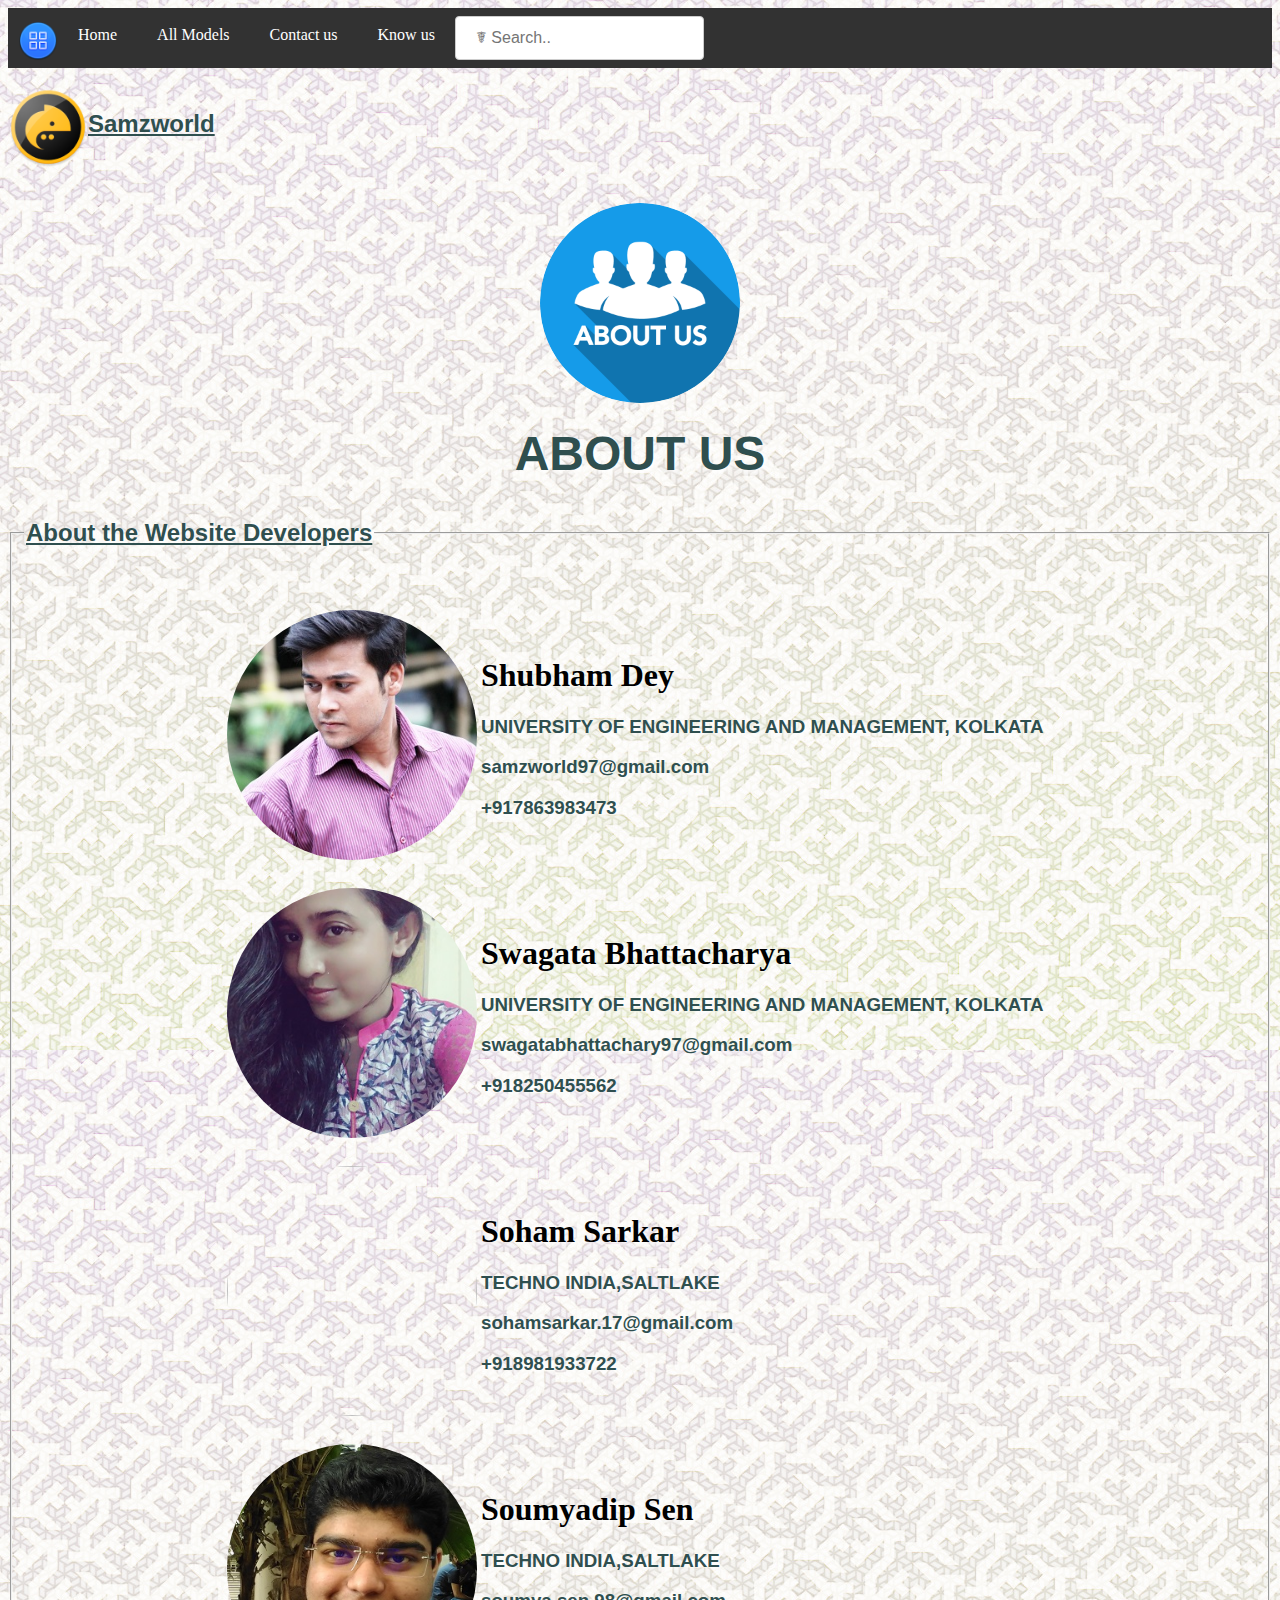
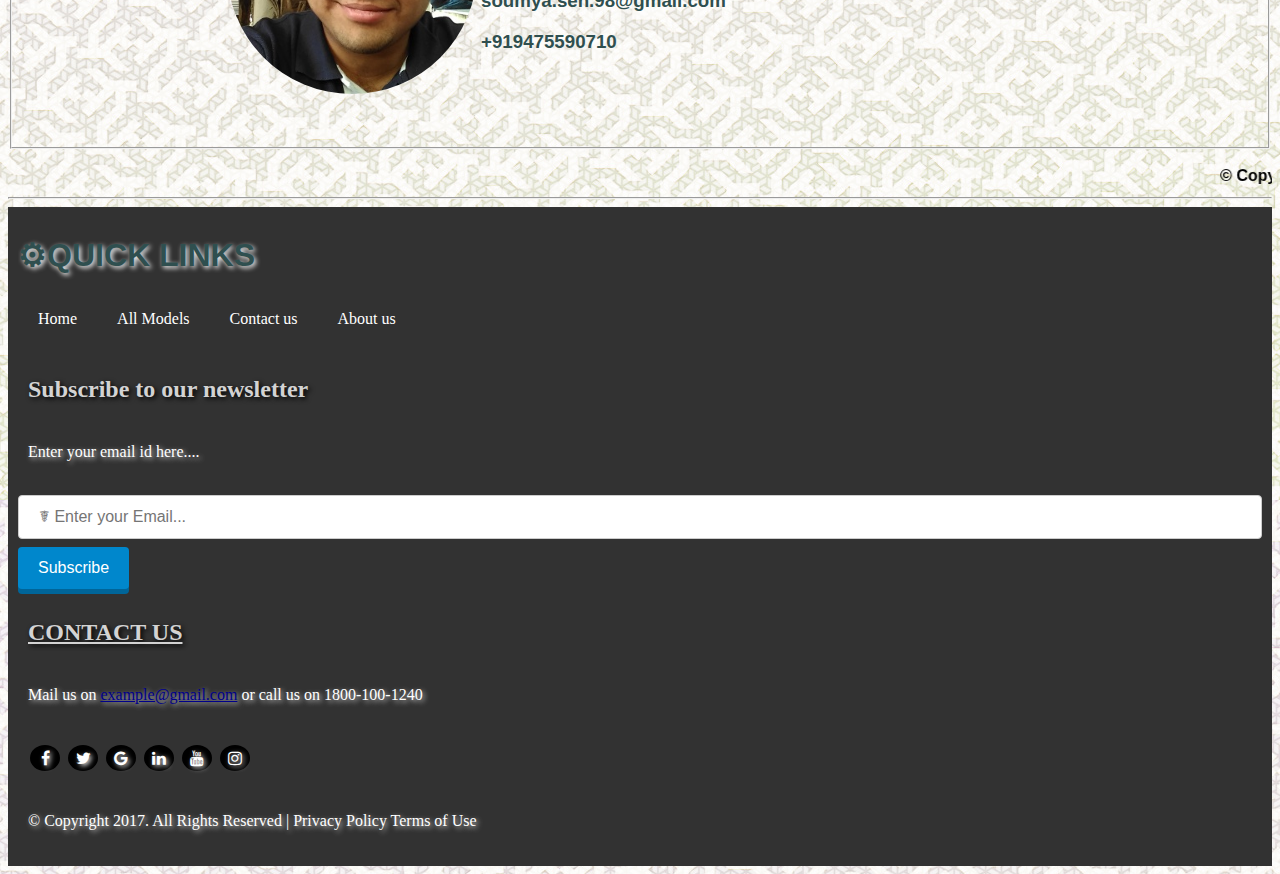
==== about.html @ 7f183e28 "the website for research" ====
<!DOCTYPE html>
<html>
<head>
<link rel="icon" type="image/gif/png" href="./images/samz.png">
<title>About Us</title>
<meta name="viewport" content="widtr=device-widtr, initial-scale=1">
<link rel="stylesheet" type="text/css" href="./css/project.css">
<link rel="stylesheet" href="https://cdnjs.cloudflare.com/ajax/libs/font-awesome/4.7.0/css/font-awesome.min.css">
<style type="text/css">
table{
	padding-left: 200px;
}
</style>
</head>
<body>
<ul>
  <li>
    <div id="mySidenav" class="sidenav"> 
         <h4><font size="5"><img src="./images/samz.png" widtr="80" height="80" align="center"/><u>Samzworld</u></font></h4>
<a href="javascript:void(0)" class="closebtn" onclick="closeNav()">&times;</a>
<a href="about.html">About us</a>
<a href="Services.html">Services</a> 
<a href="contact.html">Contact us</a>

 <br/><br/><br/><br/>
<h4> <font size="2">&copy; Copyright 2017. All Rights Reserved | Privacy Policy Terms of Use</font></h4>
</div>  
<span style="font-size:50px; padding-left: 10px;
cursor: pointer"onclick="openNav()"><input type="image" src="./images/Drawer.png" width="40" height="40" align="center" /></span>
</li>
  <li><a href="slide.html">Home</a></li>
  <li><a href="product.html">All Models</a></li>
  <li><a href="contact.html">Contact us</a></li>
  <li class="dropdown">
    <a href="javascript:void(0)" class="dropbtn">Know us</a>
    <div class="dropdown-content">
      <a href="about.html">About us</a>
      <a href="signup.html">Signup</a>
      <a href="login.html">Login</a>
    </div>
    </li> 
    <li><form><input type="text" name="search" placeholder="&#9764 Search.."></form></li>
  </ul>
 <h3><img src="./images/samz.png" width="80" height="80" align="center"/><font size="5"><u>Samzworld</u></font></h3>
 <div class="imgcontainer" align="center"> 
                <br/>
               <img src="./images/about.png" alt="Avatar" class="avatar" width="200" height="200"> 
            <h3><font size="8">ABOUT US</font></h3>
            </div>

    <div class="ab">
    <fieldset>
    <legend><h3><font size="5"><u>About the Website Developers</u></font></h3></legend><br /><br />
     <table border="0px">
     <tr>
     	<td><img class="circle" src="./images/samz.jpg" width="250" height="250" /></td>
     	<td><h1><b>Shubham Dey</b></h1>
     	<h3>UNIVERSITY OF ENGINEERING AND MANAGEMENT, KOLKATA</h3>
     	<h3>samzworld97@gmail.com</h3>
     	<h3>+917863983473</h3></td>
     </tr>
     </table>
     <br />
     <table border="0px">
     <tr>
     	<td><img class="circle" src="./images/swag.jpg" width="250" height="250" /></td>
     	<td><h1><b>Swagata Bhattacharya</b></h1>
     	<h3>UNIVERSITY OF ENGINEERING AND MANAGEMENT, KOLKATA</h3>
     	<h3>swagatabhattachary97@gmail.com</h3>
     	<h3>+918250455562</h3></td>
     </tr>
     </table>
     <br />
     <table border="0px">
     <tr>
     	<td><img class="circle" src="./images/sarkar.jpg" width="250" height="250" /></td>
     	<td><h1><b>Soham Sarkar</b></h1>
     	<h3>TECHNO INDIA,SALTLAKE</h3>
     	<h3>sohamsarkar.17@gmail.com</h3>
     	<h3>+918981933722</h3></td>
     </tr>
     </table>
     <br />
     <table border="0px">
	 <tr>
		<td><img class="circle" src="./images/sen.jpg" width="250" height="250" /></td>
     	<td><h1><b>Soumyadip Sen</b></h1>
     	<h3>TECHNO INDIA,SALTLAKE</h3>
     	<h3>soumya.sen.98@gmail.com</h3>
     	<h3>+919475590710</h3></td>
     </tr>
    </table>
     <br /><br />
 </div>
 <br />
 </fieldset>
<marquee><b>&copy; Copyright 2017. All Rights Reserved | Privacy Policy Terms of Use.........website created by &lt team one &gt</b></marquee>
<hr />

  </div>
 
   <div class="relative">
<ul>
 <h3><font size="6">&#9881;QUICK LINKS</font></h3>
<li><a href="slide.html" target="_blank">Home</a></li>
<li><a href="product.html">All Models</a></li>
<li><a href="contact.html">Contact us</a></li>
<li><a href="about.html" >About us</a></li>
 </ul>
<h2>Subscribe to our newsletter</h2>
<p>Enter your email id here....</p>
<div class="one"><input type="text" name="search" placeholder="&#9764 Enter your Email...">
<button type="submit" name="subscribe" value="Subscribe" />Subscribe</button></div>
<h2><u> CONTACT US</u></h2>
<p> Mail us on <a href="www.example@gmail.com" target="_blank">example@gmail.com</a> or call us on 1800-100-1240</p>
<p><a href="#" class="fa fa-facebook"></a>
<a href="#" class="fa fa-twitter"></a>
<a href="#" class="fa fa-google"></a>
<a href="#" class="fa fa-linkedin"></a>
<a href="#" class="fa fa-youtube"></a>
<a href="#" class="fa fa-instagram"></a></p>
<p> &copy; Copyright 2017. All Rights Reserved | Privacy Policy Terms of Use</p>
</div>


<script>
var slideIndex = 0;
showSlides();

function showSlides() {
    var i;
    var slides = document.getElementsByClassName("mySlides");
    var dots = document.getElementsByClassName("dot");
    for (i = 0; i < slides.lengtr; i++) {
       slides[i].style.display = "none";  
    }
    slideIndex++;
    if (slideIndex> slides.lengtr) {slideIndex = 1}    
    for (i = 0; i < dots.lengtr; i++) {
        dots[i].className = dots[i].className.replace(" active", "");
    }
    slides[slideIndex-1].style.display = "block";  
    dots[slideIndex-1].className += " active";
    setTimeout(showSlides, 4000); 
}
    function openNav() { 
document.getElementById("mySidenav") .style.widtr="250px";
} 
function closeNav() { 
document.getElementById("mySidenav") .style.widtr = "0";
} 
    

</script>

  </body>
  </html>
---- css/project.css ----
body{
 background-image: url("../images/a1.jpg");
}

ul {
    list-style-type: none;
    margin: 0;
    padding: 0;
    overflow: hidden;
    background-color: #323232;
   
}

li {
        float: left;
        padding: 0;
}

li a, .dropbtn {
    display: inline-block;
    color: white;
    text-align: center;
    padding: 18px 20px;
    text-decoration: none;
}

li a:hover, .dropdown:hover .dropbtn {
    background-color: black;
}

li.dropdown {
    display: inline-block;
}

.dropdown-content {
    display: none;
    position: absolute;
    background-color: #f2f2f2;
    min-width: 160px;
    box-shadow: 0px 8px 16px 0px rgba(0,0,0,0.2);
    z-index: 1;
}

.dropdown-content a {
    color: black;
    padding: 12px 16px;
    text-decoration: none;
    display: block;
    text-align: left;
    }

.dropdown-content a:hover {background-color: #aaaaaa}

.dropdown:hover .dropdown-content {
    display: block;
}

* {box-sizing:border-box}body {font-family: Verdana,sans-serif
 }
.mySlides {display:none}


.slideshow-container {
  max-width: 11400px;
  position: relative;
  margin: auto;
}

 
h1 {     text-shadow: 2px 2px 5px white;
        font-family: "Cambria Math";
               color:black;
          }


h2 {     text-shadow: 2px 2px 5px black;
        font-family: "Cambria Math";
               color:lightgray;
          padding: 10px;
}

h4{
	  text-shadow: 2px 2px 5px black;
        font-family: "Cambria Math";
               color:white;
          padding: 10px;
}

h6 {     text-shadow: 2px 2px 5px black;
        font-family: "Cambria Math";
               color:white;
          padding: 10px;
        position: absolute; 
        top: 100px; 
       left: 20px; 
         width: 100%; 

}

#cont{
  text-align: center;
}
#c , #d {
  display: inline;
  padding: 30px
  }

div.ab table[class=a] {
    font-family: "Cambria Math";
    width: 100%;
	padding:20px;
	}

p {     text-shadow: 2px 2px 5px lightgray;
        font-family: "Cambria Math";
               color:white;
			   padding: 10px;
          }

.text {
  color: #f2f2f2;
  font-size: 15px;
  padding: 8px 12px;
  position: absolute;
  bottom: 8px;
  width: 100%;
  text-align: center;
}


.numbertext {
  color: #f2f2f2;
  font-size: 12px;
  padding: 8px 12px;
  position: absolute;
  top: 0;
}

.dot {
  height: 13px;
  width: 13px;
  margin: 0 2px;
  background-color: #bbb;
  border-radius: 50%;
  display: inline-block;
  transition: background-color 0.6s ease;
}

.active {
  background-color: #717171;
}

.fade {
  -webkit-animation-name: fade;
  -webkit-animation-duration: 1.5s;
  animation-name: fade;
  animation-duration: 1.5s;
}

@-webkit-keyframes fade {
  from {opacity: .4} 
  to {opacity: 1}
}

@keyframes fade {
  from {opacity: .4} 
  to {opacity: 1}
}

@media only screen and (max-width: 300px) {
  .text {font-size: 11px}
}


 body { font-family: "Lato", sans-serif; transition: background-color .5s; }
.sidenav { height: 100%; width: 0; position: fixed; z-index: 1; top: 0; left: 0; background-color: black; overflow-x: hidden; transition: 0.5s; padding-top: 60px; } 
.sidenav a { padding: 8px 8px 8px 32px; text-decoration: none; font-size: 25px; color: #818181; display: block; transition: 0.3s }
.sidenav a:hover, .offcanvas a:focus{ color: #f1f1f1; }
.sidenav .closebtn { position: absolute; top: 0; right: 25px; font-size: 36px; margin-left: 50px; }
#main { transition: margin-left .5s; padding: 16px; }
@media screen and (max-height: 450px){ .sidenav {padding-top: 15px;} 
.sidenav a {font-size: 18px;} }


input[type=text] {
    width: 130px;
    box-sizing: border-box;
    border: 2px solid #ccc;
    border-radius: 4px;
    font-size: 16px;
    background-color: white;
    background-position: 3px 6px; 
    background-repeat: no-repeat;
    padding: 14px 20px 14px 40px;
    -webkit-transition: width 0.4s ease-in-out;
    transition: width 0.4s ease-in-out;
}


div.one input[type=text]:focus {
    width: 100%;
  }

div.gallery {
    border: 1px solid #ccc;
}

div.gallery:hover {
    border: 1px solid #777;
}

div.gallery img {
    width: 100%;
    height: auto;
}

div.desc {
    padding: 15px;
    text-align: center;
}

* {
    box-sizing: border-box;
}

.responsive {
    padding: 0 6px;
    float: left;
    width: 24.99999%;
}

@media only screen and (max-width: 700px){
    .responsive {
        width: 49.99999%;
        margin: 6px 0;
    }
}

.clearfix:after {
    content: "";
    display: table;
    clear: both;
}

.fa {
  padding: 5px;
  font-size: 50px;
  width: 30px;
  text-align: center;
  text-decoration: none;
  margin: 5px 2px;
  border-radius: 50%;
}

.fa:hover {
    opacity: 0.7;
}

.fa-facebook {
  background: black;
  color: white;
}

.fa-twitter {
  background: black;
  color: white;
}

.fa-google {
  background: black;
  color: white;
}

.fa-linkedin {
  background: black;
  color: white;
}

.fa-youtube {
  background: black;
  color: white;
}

.fa-instagram {
  background: black;
  color: white;
}


div.relative {
    position: relative;
    width:100%;
    height:auto;
    background-color: #323232;
    padding: 10px;
}

div.responsive:hover {
    border: 1px solid #777;
	background-color: whitesmoke;
        opacity: 0.6;
}

a:hover{
color: ;
}

div.ab img[class=circle] {
    border-radius: 50%;
}

button {
  border: 0;
  background: #0087cc;
  border-radius: 4px;
  box-shadow: 0 5px 0 #006599;
  color: #fff;
  cursor: pointer;
  font: inherit;
  margin: 0;
  outline: 0;
  padding: 12px 20px;
  transition: all .05s linear;
}
button:active {
  box-shadow: 1px 2px 0 #006599;
  transform: translateY(3px);
}

a{
        font-family: "Cambria Math";
     color: darkblue;
}
a:hover{
  color: red;
}
h3{
    font-family: cursive ,"Comic Sans MS",sans-serif;
    color: darkslategrey;
    text-shadow: 2px 2px 5px white;
}

input[type=text], input[type=password] { width: 100%; padding: 12px 20px; margin: 8px 0; display: inline-block; border: 1px solid #ccc; box-sizing: border-box; } / Set a style for all buttons / button { background-color: #48d1cc; color: white; padding: 14px 20px; margin: 8px 0; border: none; cursor: pointer; width: 100%; } .cancelbtn { width: auto; padding: 10px 18px; background-color: #4682b4; } / Center the image and position the close button / .imgcontainer { text-align: center; margin: 24px 0 12px 0; position: relative; } img.avatar {  border-radius: 60%; } .container { padding: 16px; } span.psw { float: right; padding-top: 16px; } / The Modal (background) / .modal { display: none; position: fixed; z-index: 1; left: 0; top: 0; width: 100%; height: 100%; overflow: auto; background-color: rgb(0,0,0); background-color: rgba(0,0,0,0.4); padding-top: 60px; } .modal-content { background-color: #fefefe; margin: 5% auto 15% auto; border: 1px solid #888; width: 80%; } / The Close Button (x) / .close { position: absolute; right: 25px; top: 0; color: #000; font-size: 35px; font-weight: bold; } .close:hover, .close:focus { color: red; cursor: pointer; } / Add Zoom Animation / .animate { -webkit-animation: animatezoom 0.6s; animation: animatezoom 0.6s } @-webkit-keyframes animatezoom { from {-webkit-transform: scale(0)} to {-webkit-transform: scale(1)} } @keyframes animatezoom { from {transform: scale(0)} to {transform: scale(1)} } / Change styles for span and cancel button on extra small screens */ @media screen and(max-width: 300px){ span.psw { display: block; float: none; } .cancelbtn { width: 100%; } }
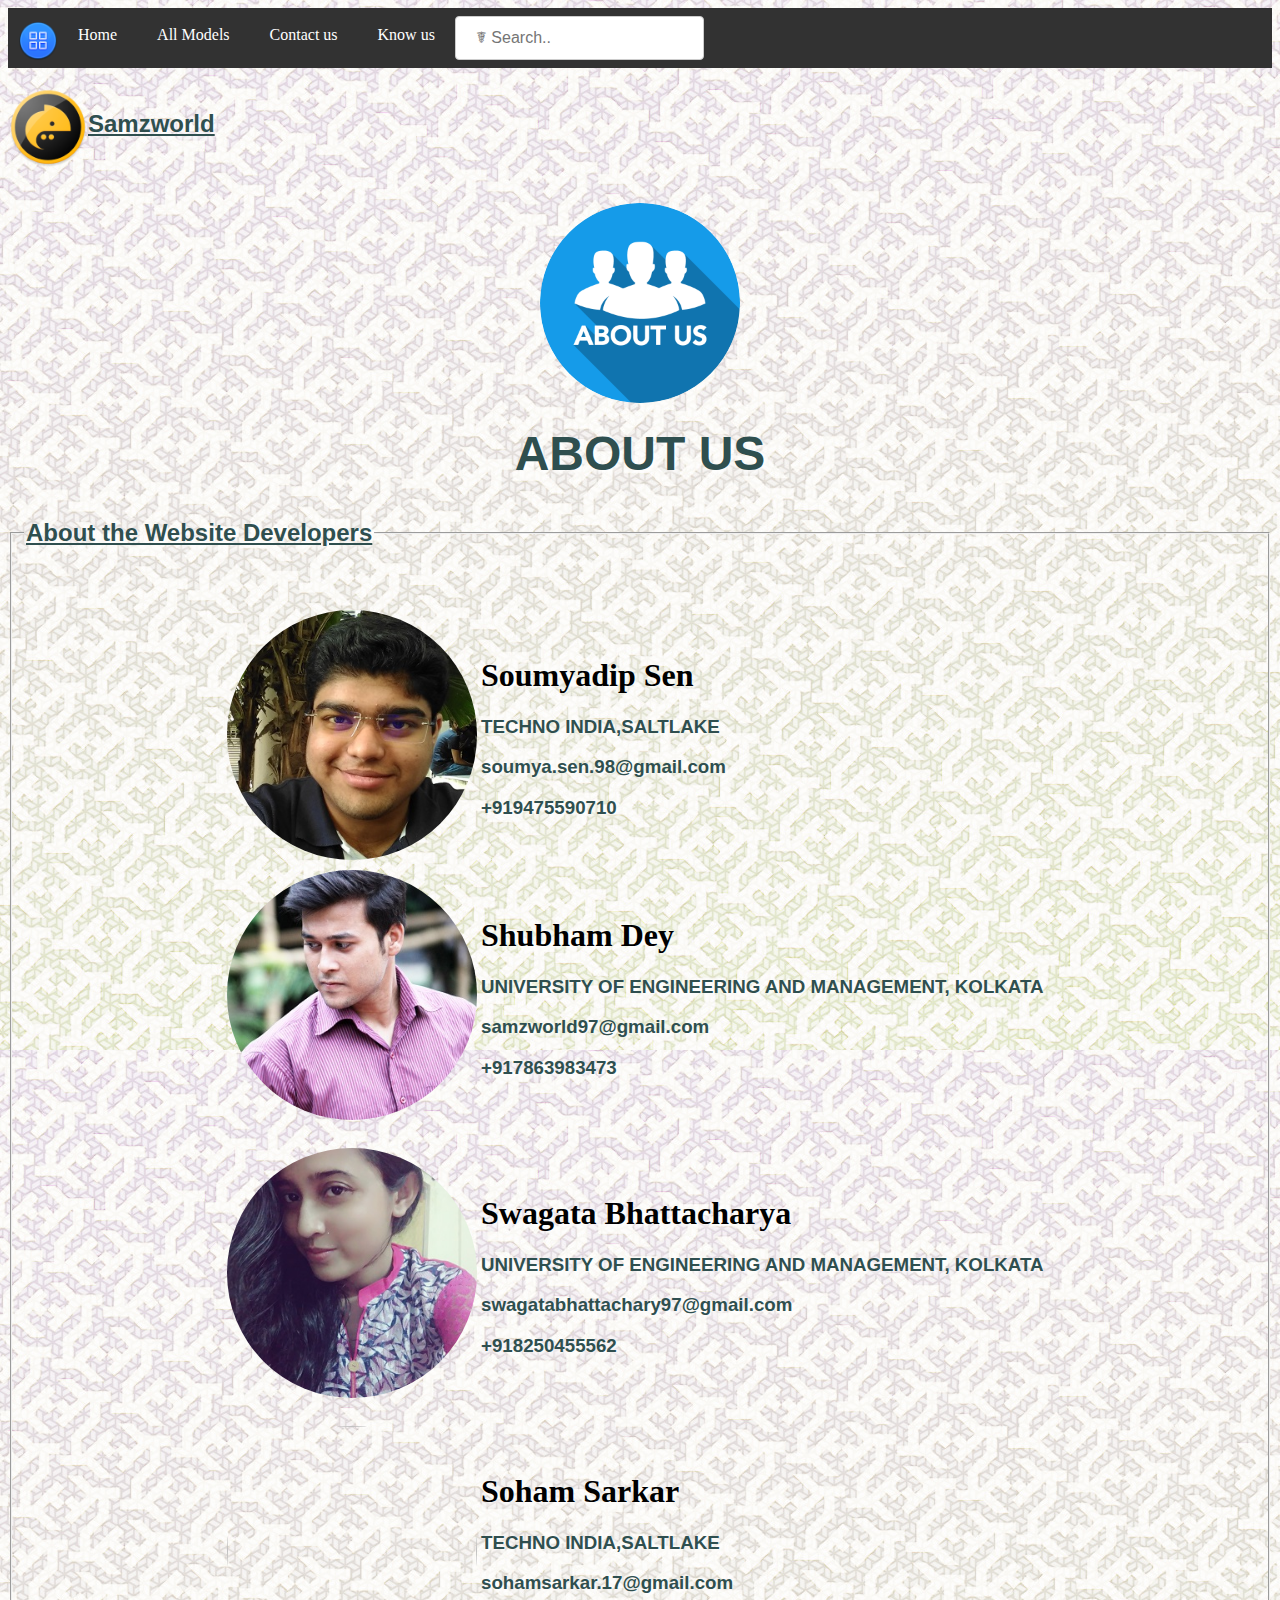
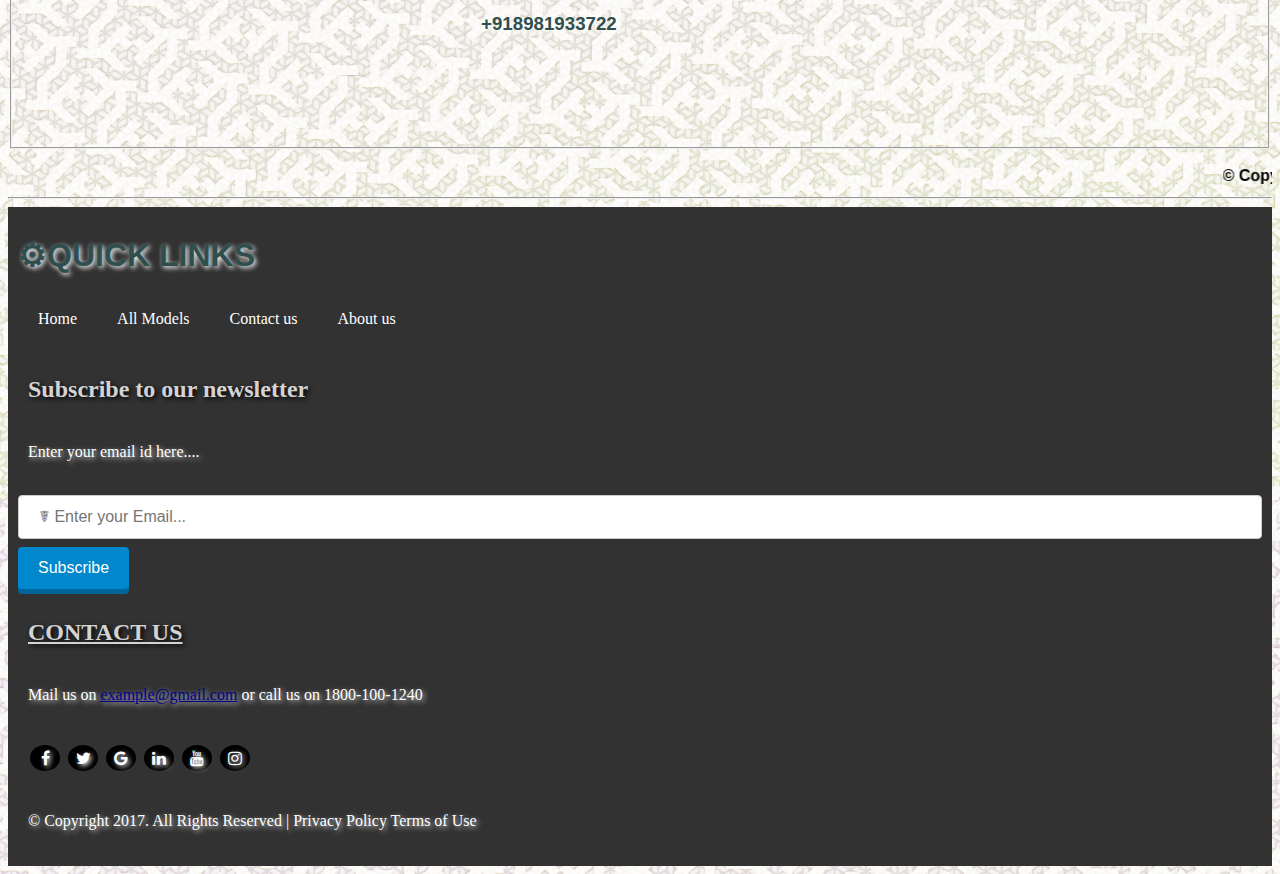
==== commit 2e7dbd57: "2nd change" ====
--- a/about.html
+++ b/about.html
@@ -28,7 +28,7 @@
 <span style="font-size:50px; padding-left: 10px;
 cursor: pointer"onclick="openNav()"><input type="image" src="./images/Drawer.png" width="40" height="40" align="center" /></span>
 </li>
-  <li><a href="slide.html">Home</a></li>
+  <li><a href="index.html">Home</a></li>
   <li><a href="product.html">All Models</a></li>
   <li><a href="contact.html">Contact us</a></li>
   <li class="dropdown">
@@ -51,6 +51,14 @@
     <div class="ab">
     <fieldset>
     <legend><h3><font size="5"><u>About the Website Developers</u></font></h3></legend><br /><br />
+	<table border="0px">
+	 <tr>
+		<td><img class="circle" src="./images/sen.jpg" width="250" height="250" /></td>
+     	<td><h1><b>Soumyadip Sen</b></h1>
+     	<h3>TECHNO INDIA,SALTLAKE</h3>
+     	<h3>soumya.sen.98@gmail.com</h3>
+     	<h3>+919475590710</h3></td>
+     </tr>
      <table border="0px">
      <tr>
      	<td><img class="circle" src="./images/samz.jpg" width="250" height="250" /></td>
@@ -81,14 +89,7 @@
      </tr>
      </table>
      <br />
-     <table border="0px">
-	 <tr>
-		<td><img class="circle" src="./images/sen.jpg" width="250" height="250" /></td>
-     	<td><h1><b>Soumyadip Sen</b></h1>
-     	<h3>TECHNO INDIA,SALTLAKE</h3>
-     	<h3>soumya.sen.98@gmail.com</h3>
-     	<h3>+919475590710</h3></td>
-     </tr>
+     
     </table>
      <br /><br />
  </div>
@@ -102,7 +103,7 @@
    <div class="relative">
 <ul>
  <h3><font size="6">&#9881;QUICK LINKS</font></h3>
-<li><a href="slide.html" target="_blank">Home</a></li>
+<li><a href="index.html" target="_blank">Home</a></li>
 <li><a href="product.html">All Models</a></li>
 <li><a href="contact.html">Contact us</a></li>
 <li><a href="about.html" >About us</a></li>
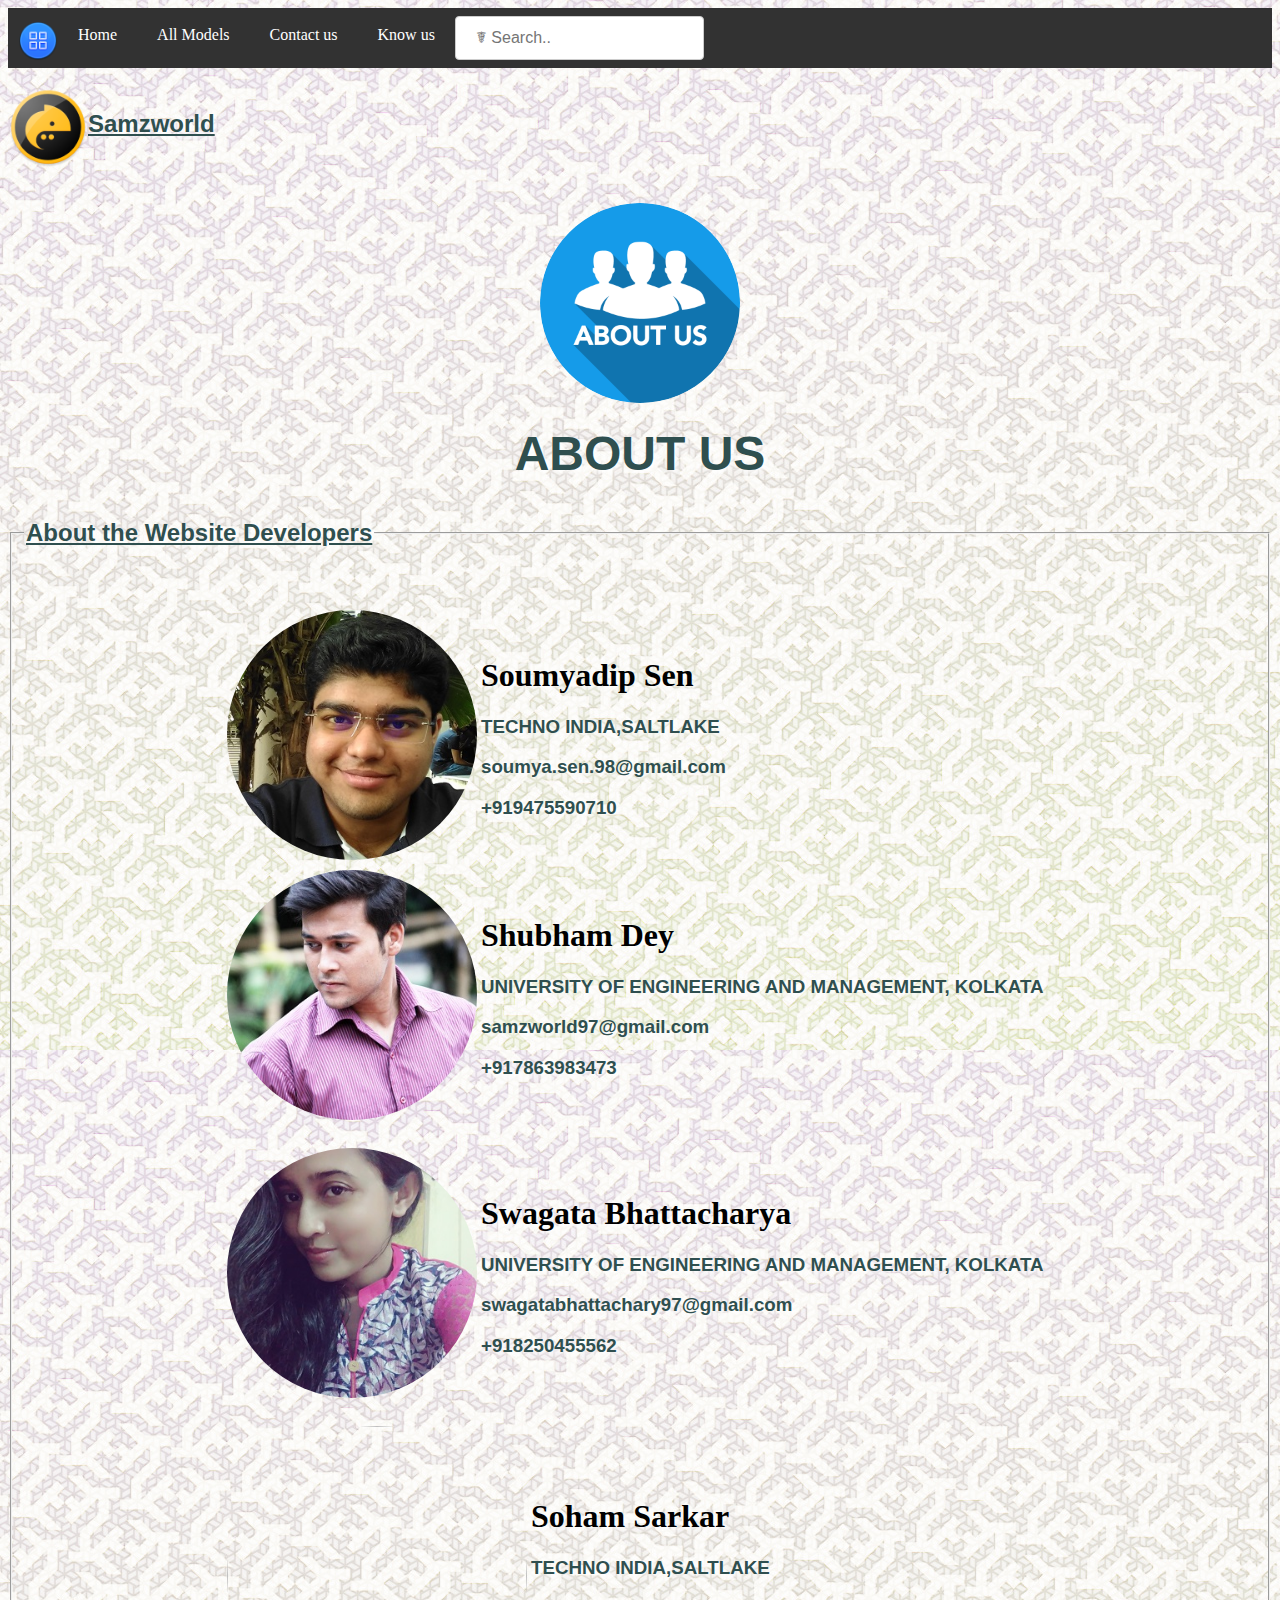
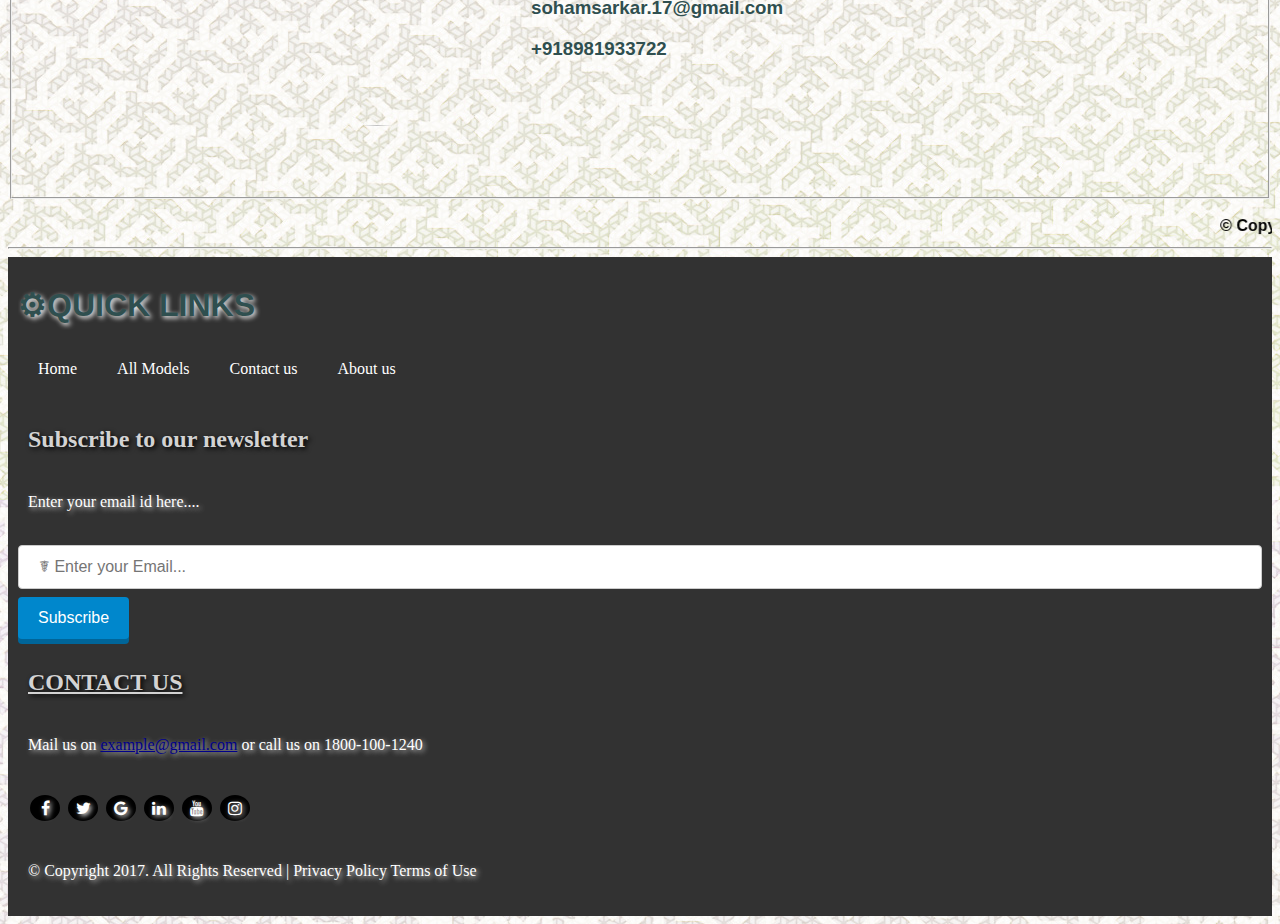
==== commit 8c28bb10: "change in photo" ====
--- a/about.html
+++ b/about.html
@@ -81,7 +81,7 @@
      <br />
      <table border="0px">
      <tr>
-     	<td><img class="circle" src="./images/sarkar.jpg" width="250" height="250" /></td>
+     	<td><img class="circle" src="./images/sarkar.jpg" width="300" height="300" /></td>
      	<td><h1><b>Soham Sarkar</b></h1>
      	<h3>TECHNO INDIA,SALTLAKE</h3>
      	<h3>sohamsarkar.17@gmail.com</h3>
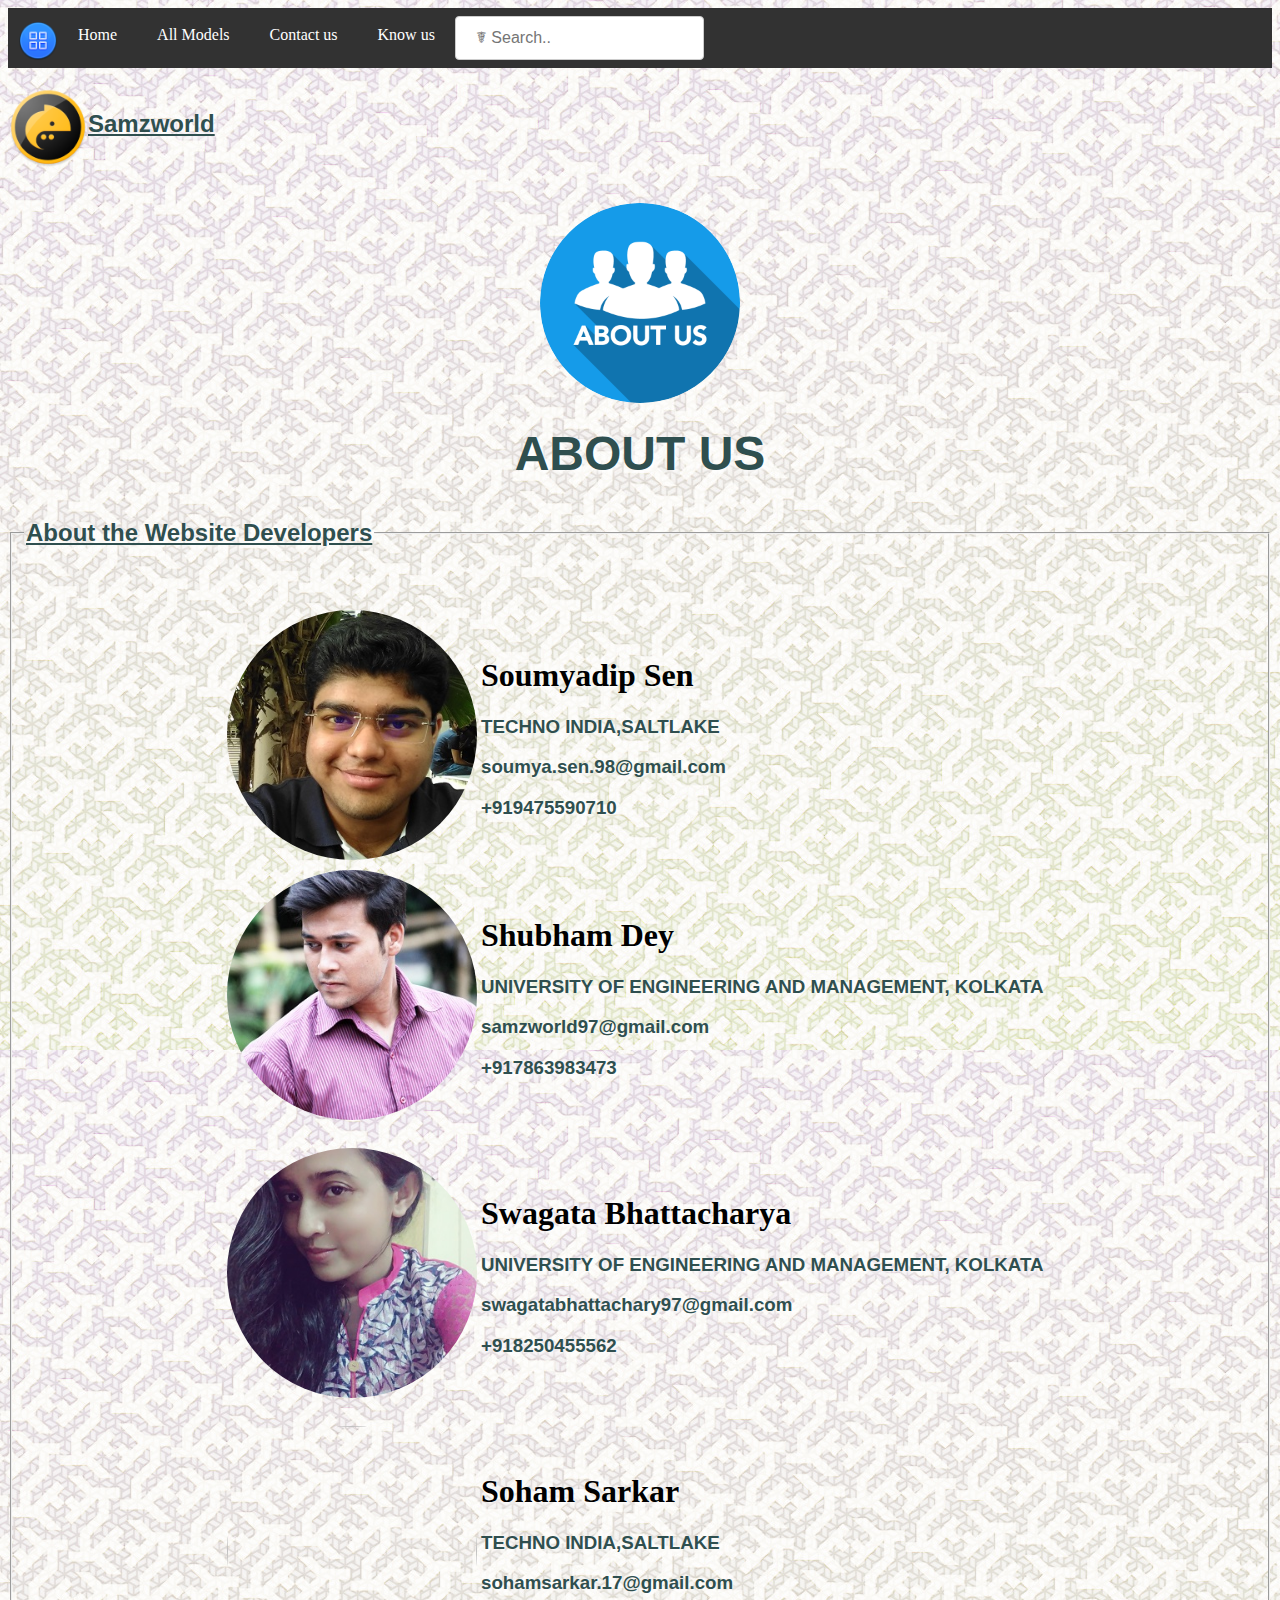
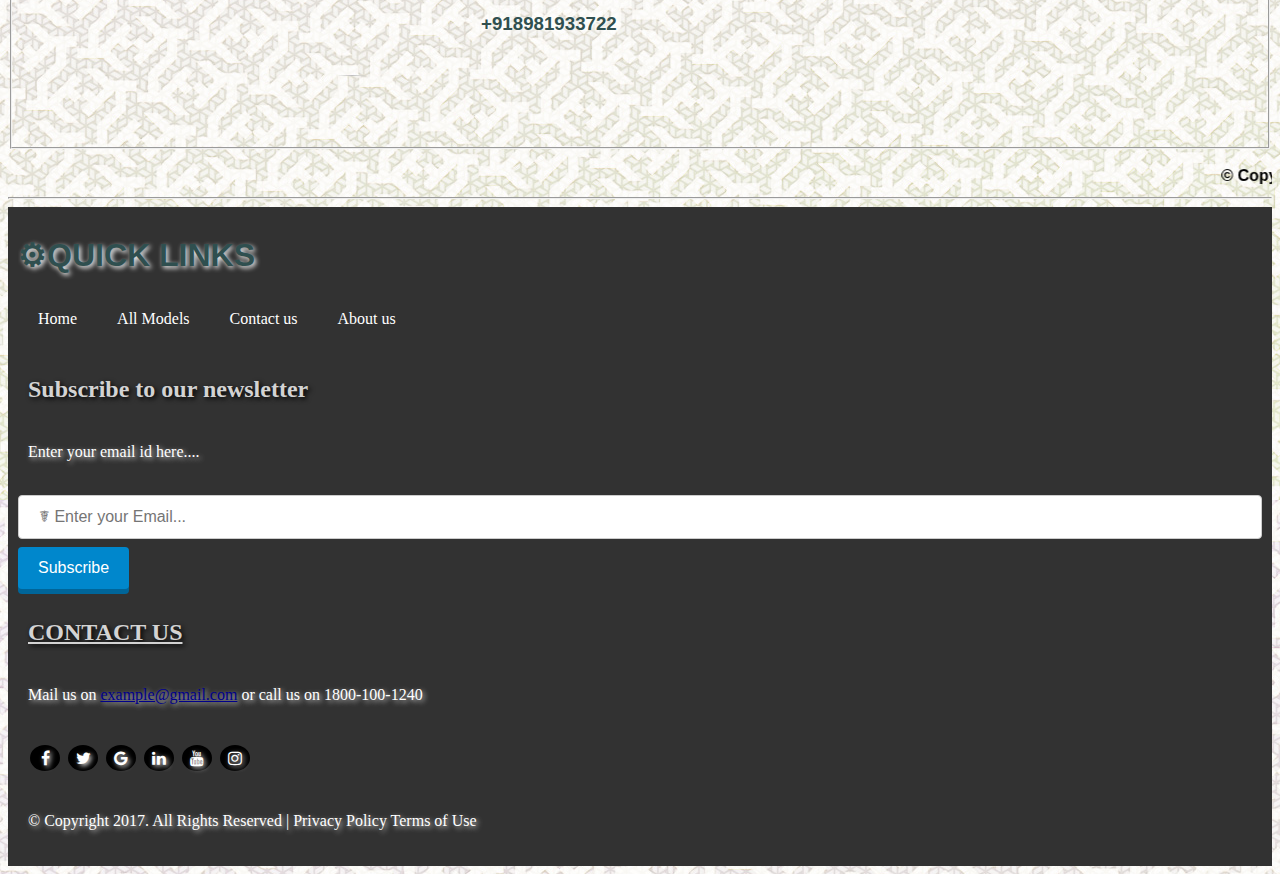
==== commit 5deb9e4c: "change 4" ====
--- a/about.html
+++ b/about.html
@@ -81,7 +81,7 @@
      <br />
      <table border="0px">
      <tr>
-     	<td><img class="circle" src="./images/sarkar.jpg" width="300" height="300" /></td>
+     	<td><img class="circle" src="./images/sarkar.jpg" width="250" height="250" /></td>
      	<td><h1><b>Soham Sarkar</b></h1>
      	<h3>TECHNO INDIA,SALTLAKE</h3>
      	<h3>sohamsarkar.17@gmail.com</h3>
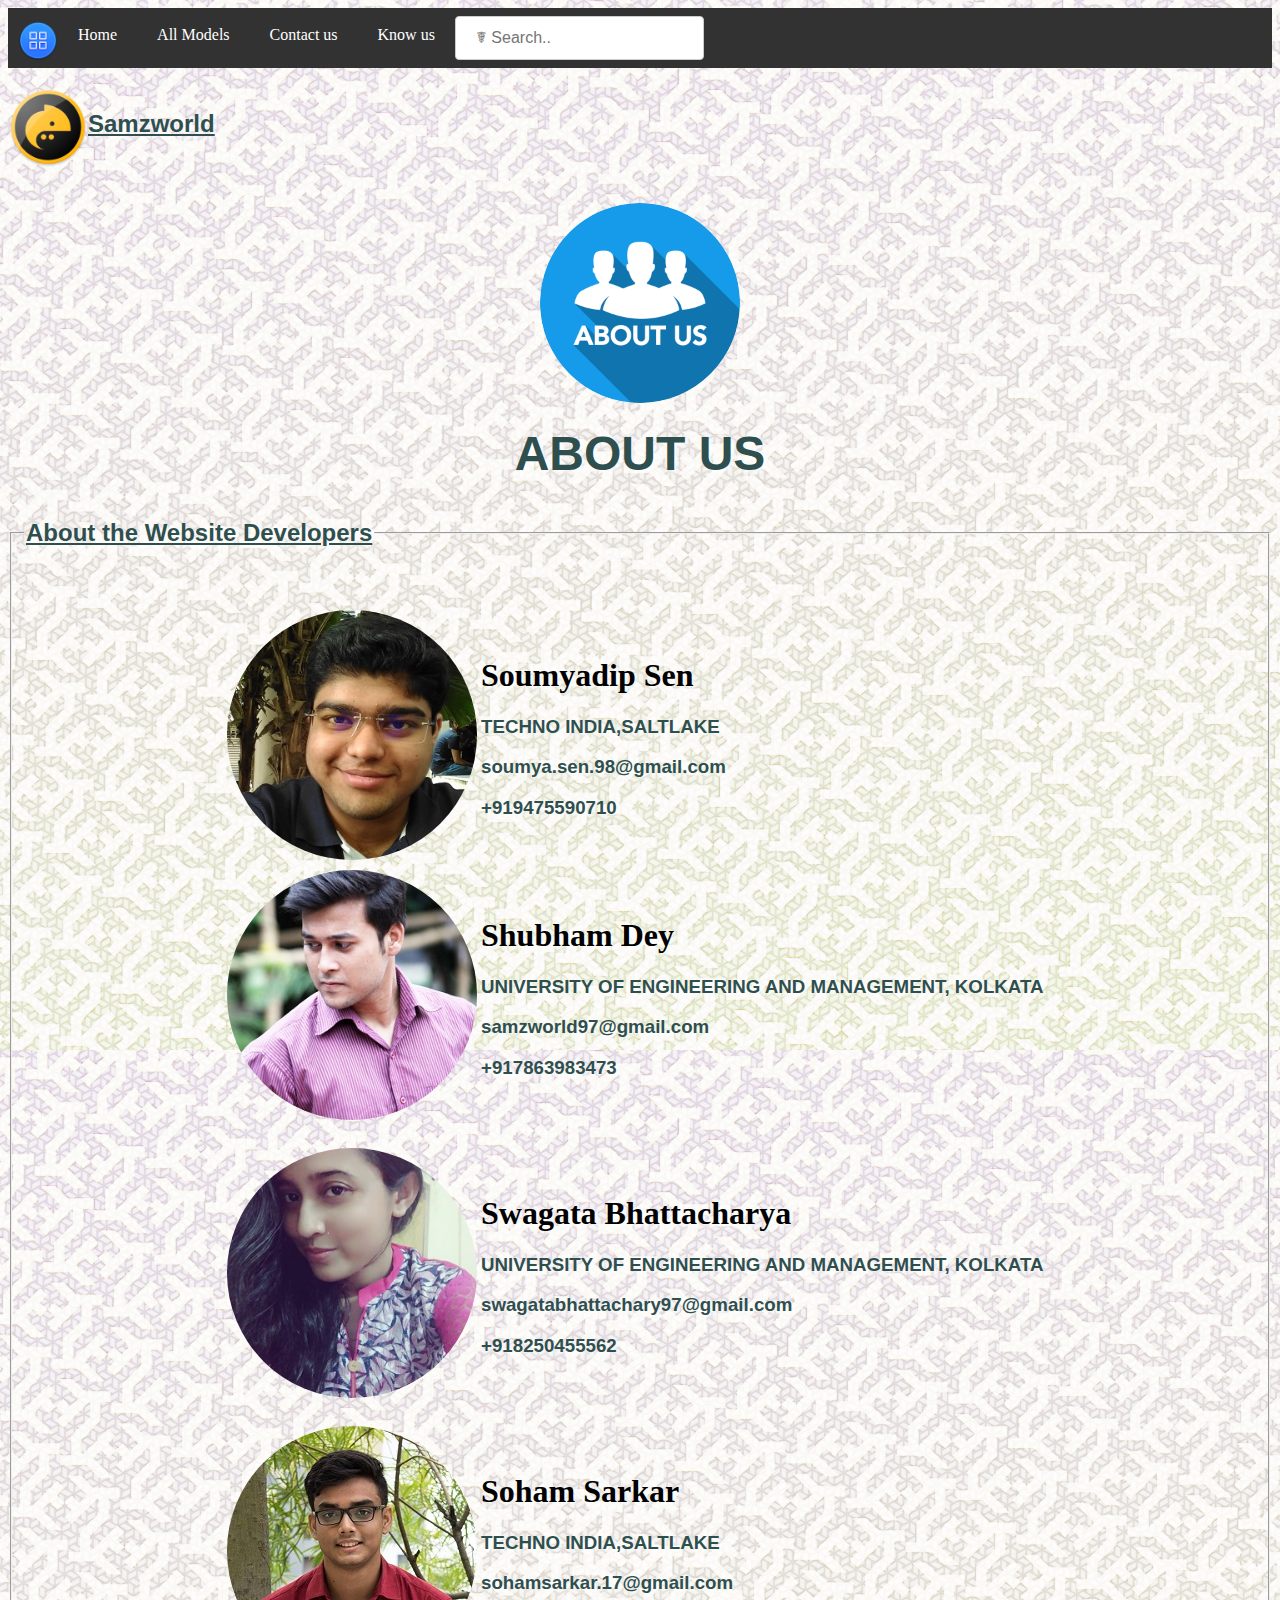
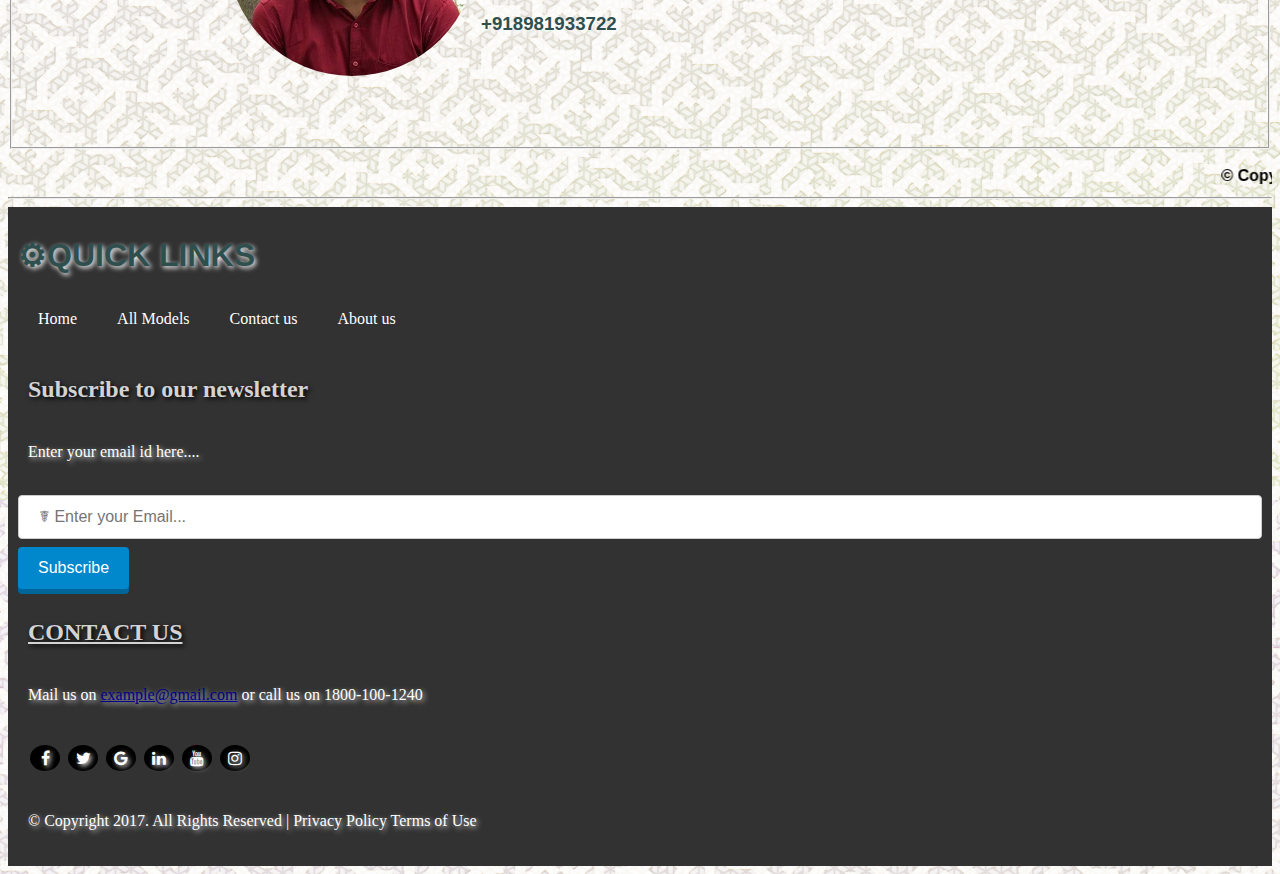
==== commit 8ebc5778: "change 5" ====
--- a/about.html
+++ b/about.html
@@ -81,7 +81,7 @@
      <br />
      <table border="0px">
      <tr>
-     	<td><img class="circle" src="./images/sarkar.jpg" width="250" height="250" /></td>
+     	<td><img class="circle" src="./images/sar.jpg" width="250" height="250" /></td>
      	<td><h1><b>Soham Sarkar</b></h1>
      	<h3>TECHNO INDIA,SALTLAKE</h3>
      	<h3>sohamsarkar.17@gmail.com</h3>
